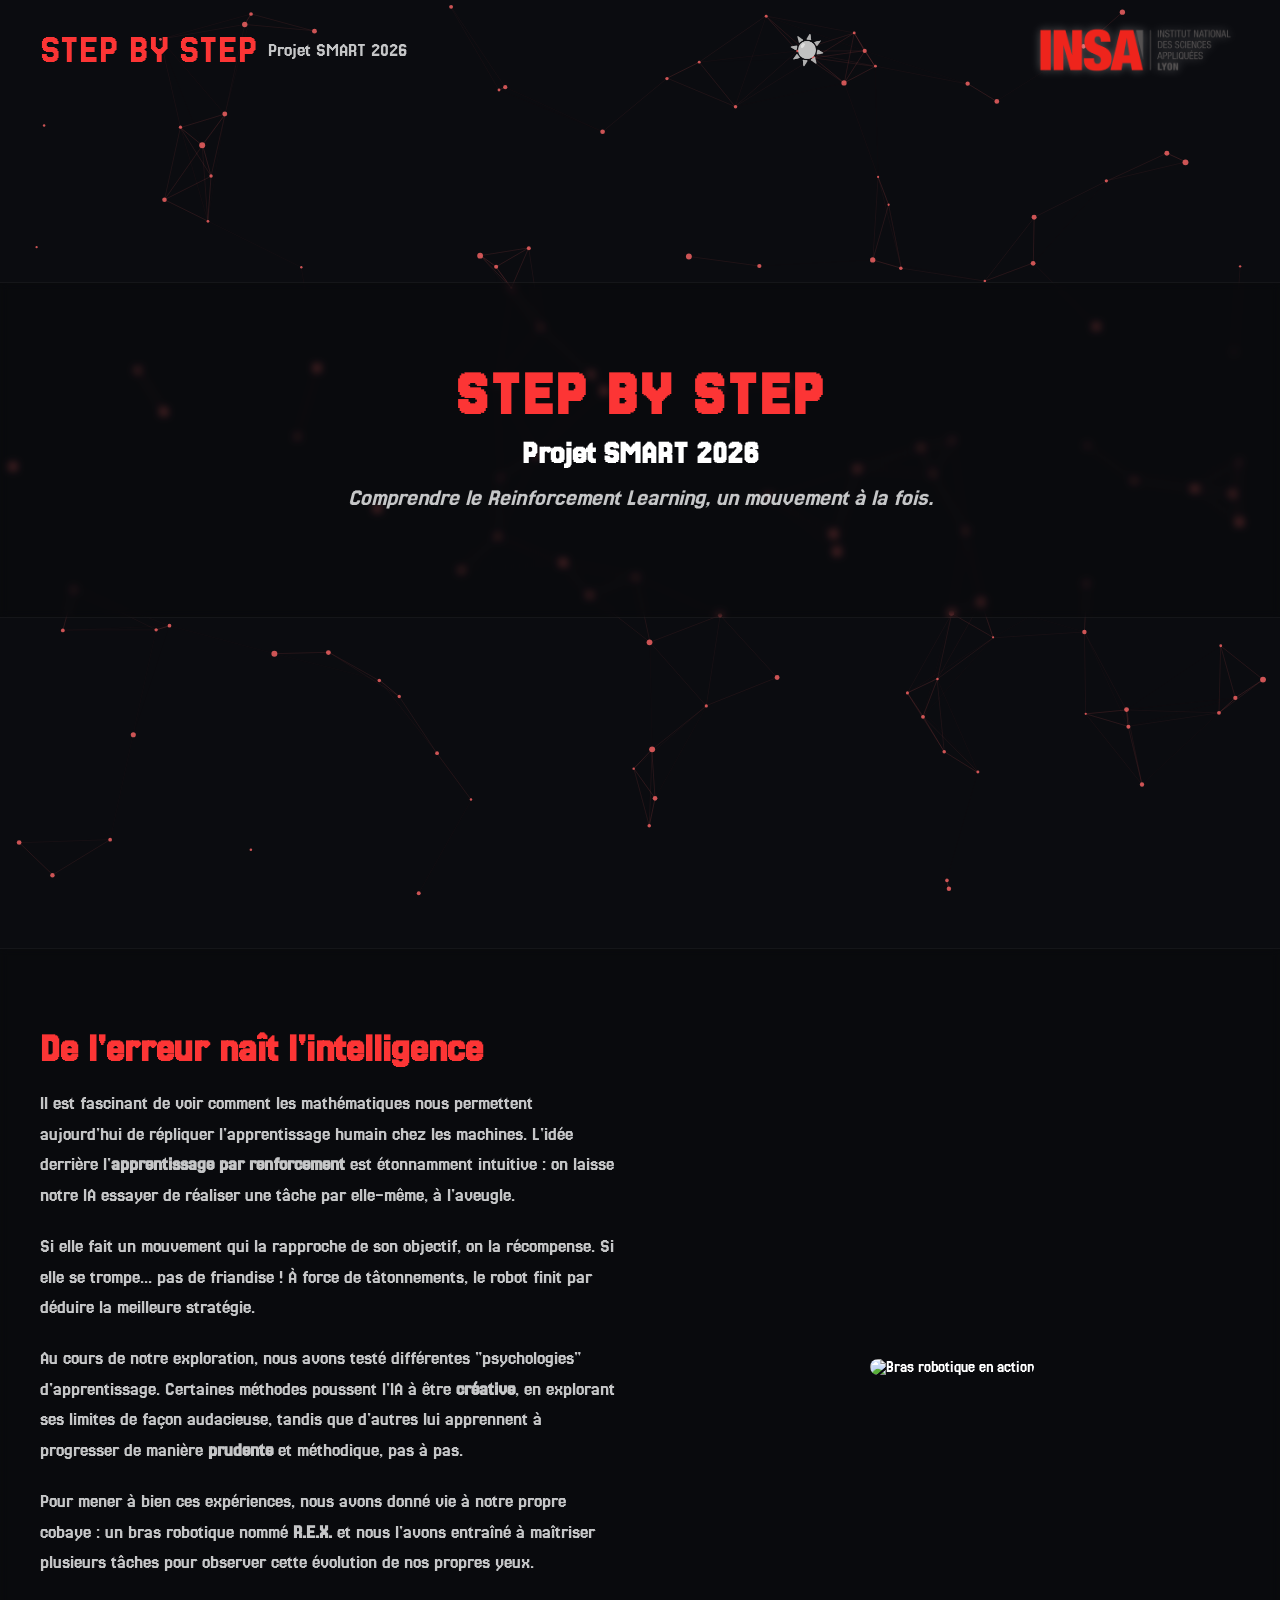
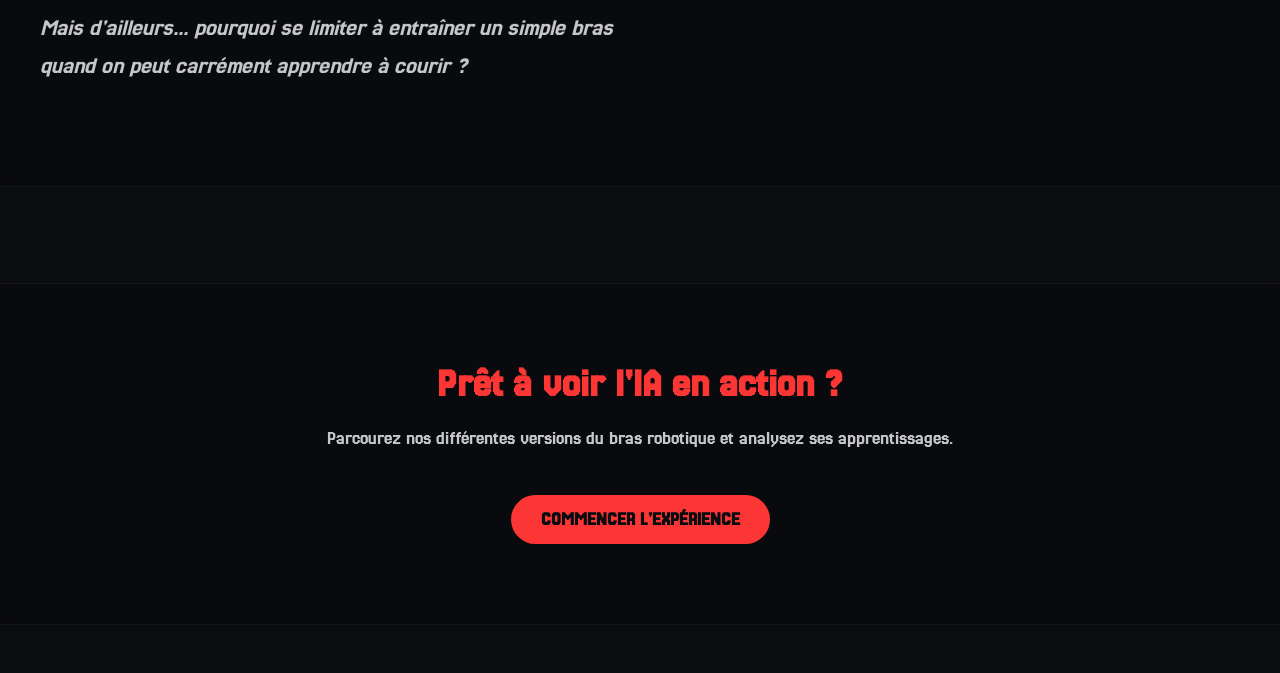
==== web/index.html @ ad3a9e9e "web" ====
<!DOCTYPE html>
<html lang="fr">
<head>
    <meta charset="UTF-8">
    <meta name="viewport" content="width=device-width, initial-scale=1.0">
    <title>StepByStep SMART</title>
    <link rel="stylesheet" href="style.css">
    <script>
        if (localStorage.getItem('theme') === 'light') {
            document.documentElement.classList.add('light-mode');
        }
    </script>
</head>
<body>
    <canvas id="canvas-bg"></canvas>

    <header id="main-nav" class="top-header">
        <div class="nav-title">STEP BY STEP<span class="project-title">Projet SMART 2026</span></div>
        <button id="theme-toggle" class="theme-btn" aria-label="Changer de thème">☀️</button>
        <img src="img/insa_lyon.png" alt="Logo de l'école" class="school-logo">
    </header>

    <div class="main-wrapper">

        <section id="hero" class="hero-section">
            <div class="band text-center">
                <div class="container">
                    <h1>STEP BY STEP</h1>
                    <h3>Projet SMART 2026</h3>
                    <p class="slogan">Comprendre le Reinforcement Learning, un mouvement à la fois.</p>
                </div>
            </div>
        </section>

        <!-- <section id="presentation" class="content-section">
            <div class="band">
                <div class="container flex-container">
                    <div class="text-content">
                        <h2>De l'erreur naît l'intelligence</h2>
                        <p>Découvrez comment l'algorithme PPO optimise chaque mouvement. Dans ce projet, nous avons entraîné un bras robotique à accomplir des tâches complexes en utilisant le Reinforcement Learning (apprentissage par renforcement).</p>
                        <p>Au lieu de programmer chaque articulation, nous récompensons l'IA lorsqu'elle se rapproche de son objectif, et la pénalisons lorsqu'elle échoue. Observez son évolution, de ses premiers mouvements erratiques jusqu'à la maîtrise parfaite.</p>
                    </div>
                    <div class="image-content">
                        <img src="img/robot_arm.png" alt="Bras robotique en action">
                    </div>
                </div>
            </div>
        </section> -->

        <section id="presentation" class="content-section">
            <div class="band">
                <div class="container flex-container">
                    
                    <div class="text-content">
                        <h2>De l'erreur naît l'intelligence</h2>
                        
                        <p>Il est fascinant de voir comment les mathématiques nous permettent aujourd'hui de répliquer l'apprentissage humain chez les machines. L'idée derrière l'<strong>apprentissage par renforcement</strong> est étonnamment intuitive : on laisse notre IA essayer de réaliser une tâche par elle-même, à l'aveugle.</p>
                        
                        <p>Si elle fait un mouvement qui la rapproche de son objectif, on la récompense. Si elle se trompe... pas de friandise ! À force de tâtonnements, le robot finit par déduire la meilleure stratégie.</p>
                        
                        <p>Au cours de notre exploration, nous avons testé différentes "psychologies" d'apprentissage. Certaines méthodes poussent l'IA à être <strong>créative</strong>, en explorant ses limites de façon audacieuse, tandis que d'autres lui apprennent à progresser de manière <strong>prudente</strong> et méthodique, pas à pas.</p>
                        
                        <p>Pour mener à bien ces expériences, nous avons donné vie à notre propre cobaye : un bras robotique nommé <strong>R.E.X.</strong> et nous l'avons entraîné à maîtriser plusieurs tâches pour observer cette évolution de nos propres yeux.</p>
                        
                        <p class="slogan" style="margin-top: 30px;">
                            Mais d'ailleurs... pourquoi se limiter à entraîner un simple bras quand on peut carrément <em>apprendre à courir</em> ?
                        </p>
                    </div>

                    <div class="image-content">
                        <img src="img/robot_arm.png" alt="Bras robotique en action">
                    </div>

                </div>
            </div>
        </section>

        <section id="action" class="cta-section">
            <div class="band text-center">
                <div class="container">
                    <h2>Prêt à voir l'IA en action ?</h2>
                    <p>Parcourez nos différentes versions du bras robotique et analysez ses apprentissages.</p>
                    <a href="map.html" class="btn-start">COMMENCER L'EXPÉRIENCE</a>
                </div>
            </div>
        </section>
    </div>

    <script src="scripts.js"></script>
</body>
</html>
---- web/style.css ----
@import url('https://fonts.googleapis.com/css2?family=Jersey+25&display=swap');

* { margin: 0; padding: 0; box-sizing: border-box; }

html {
    scroll-behavior: smooth;
}

body {
    font-family: "Jersey 25", sans-serif;
    font-weight: 400;
    font-style: normal;
    overflow-x: hidden;
    background-color: #0b0c10;
    color: #ffffff;
}

.theme-btn {
    background: none;
    border: none;
    font-size: 1.8rem;
    cursor: pointer;
    margin-right: 20px;
    margin-left: auto; 
    transition: transform 0.3s ease;
    filter: grayscale(100%); 
}

.theme-btn:hover {
    transform: scale(1.1);
    filter: grayscale(0%);
}

html.light-mode body {
    background-color: #f4f4f9;
    color: #0b0c10;
}

html.light-mode h3, 
html.light-mode p, 
html.light-mode .slogan,
html.light-mode .project-title {
    color: #4a4a4a;
}

html.light-mode body .top-header.scrolled {
    background: rgba(255, 255, 255, 0.95);
    border-bottom: 1px solid rgba(0, 0, 0, 0.1);
}

html.light-mode body .band {
    background: rgba(255, 255, 255, 0.6);
    border-top: 1px solid rgba(0, 0, 0, 0.05);
    border-bottom: 1px solid rgba(0, 0, 0, 0.05);
}

html.light-mode body .level-info-panel {
    background: rgba(255, 255, 255, 0.9);
    box-shadow: 0 10px 30px rgba(0, 0, 0, 0.1);
}

html.light-mode body .map-node {
    background-color: #e0e0e0;
    border-color: #888;
}

html.light-mode body #map-paths line {
    stroke: rgba(0, 0, 0, 0.2) !important;
}

#canvas-bg {
    position: fixed;
    top: 0;
    left: 0;
    width: 100vw;
    height: 100vh;
    z-index: 0;
    pointer-events: none;
}

.main-wrapper { 
    position: relative; 
    z-index: 1; 
}

.top-header {
    position: fixed;
    top: 0;
    left: 0;
    width: 100vw;
    height: 100px;
    display: flex;
    align-items: center;
    padding: 0 40px;
    z-index: 100;
    transition: all 0.4s ease;
}

.nav-title {
    font-size: 2.5rem;
    color: #fc3535;
    opacity: 0;
    transform: translateX(-20px); 
    transition: all 0.4s ease;
    margin-right: auto; 
    display: flex;
}

.nav-link {
    color: inherit;
    text-decoration: none;
    transition: color 0.3s ease;
}

.project-title {
    font-size: 1.2rem;
    color: #c5c6c7;
    margin: auto 10px;
}


.school-logo {
    height: 60px;
    width: auto;
    filter: drop-shadow(0 0 5px rgba(255,255,255,0.3));
    transition: all 0.4s ease;
    margin-left: auto; 
}


.top-header.scrolled {
    height: 70px; 
    background: rgba(11, 12, 16, 0.95); 
    backdrop-filter: blur(10px);
    -webkit-backdrop-filter: blur(10px);
    border-bottom: 1px solid rgba(255, 255, 255, 0.1);
}

.top-header.scrolled .nav-title {
    opacity: 1; 
    transform: translateX(0); 
}

.top-header.scrolled .school-logo {
    height: 45px; 
}


@media (max-width: 768px) {
    .top-header { padding: 0 20px; }
    .school-logo { height: 45px; }
    .top-header.scrolled .school-logo { height: 35px; }
    .nav-title { font-size: 1.8rem; }
}

.school-logo {
    height: 60px;
    width: auto;
    filter: drop-shadow(0 0 5px rgba(255,255,255,0.3));
}

section {
    display: flex;
    justify-content: center;
    align-items: center;
    width: 100%;
    padding: 3rem 0;
}

#hero {
    min-height: 100vh;
    padding: 0;
}

.band {
    width: 100%;
    background: rgba(0, 0, 0, 0.15); 
    backdrop-filter: blur(4px); 
    -webkit-backdrop-filter: blur(4px);
    padding: 5rem 2rem; 
    border-top: 1px solid rgba(255, 255, 255, 0.05); 
    border-bottom: 1px solid rgba(255, 255, 255, 0.05);
}

.container {
    max-width: 1200px;
    margin: 0 auto; 
    width: 100%;
}

.text-center { text-align: center; }

.flex-container {
    display: flex;
    gap: 3rem;
    align-items: center;
}

.text-content { flex: 1; }
.image-content { flex: 1; text-align: center; }
.image-content img { max-width: 100%; border-radius: 10px; }

h1 { font-size: 4rem; letter-spacing: 2px; margin-bottom: 10px; color: #fc3535; }
h2 { font-size: 2.5rem; margin-bottom: 20px; color: #fc3535; }
h3 { font-size: 2rem; margin: 10px 0px; color: #fff; }
p { font-size: 1.2rem; line-height: 1.6; margin-bottom: 20px; color: #c5c6c7; }
.slogan { font-size: 1.5rem; font-style: italic; color: #c5c6c7; }

.scroll-arrow { 
    font-size: 3rem; 
    color: #fc3535; 
    text-decoration: none; 
    display: inline-block; 
    margin-top: 30px;
    transition: transform 0.3s ease;
}
.scroll-arrow:hover { transform: translateY(10px); }

.btn-start {
    display: inline-block;
    padding: 15px 30px;
    font-size: 1.2rem;
    font-weight: bold;
    color: #0b0c10;
    background-color: #fc3535;
    border: none;
    border-radius: 50px;
    cursor: pointer;
    text-decoration: none;
    transition: background-color 0.3s ease, transform 0.2s ease;
    margin-top: 20px;
}
.btn-start:hover {
    background-color: #c32d2d;
    transform: scale(1.05);
}

@media (max-width: 768px) {
    .flex-container { flex-direction: column; }
    h1 { font-size: 2.5rem; }
    .school-logo { height: 40px; }
    .band { padding: 3rem 1.5rem; }
}



.map-wrapper {
    position: relative;
    width: 100vw;
    height: 100vh;
    overflow: hidden; 
    z-index: 1;
}


.map-container {
    position: absolute;
    top: 0;
    left: 0;
    width: 100%;
    height: 100%;
}


#map-layer {
    position: absolute;
    top: 0;
    left: 0;
    width: 100%;
    height: 100%;
    
    transition: transform 1.2s cubic-bezier(0.34, 1.56, 0.64, 1);
}


.map-centered {
    transform: translateX(-25vw);
}


#map-paths {
    position: absolute;
    top: 0;
    left: 0;
    width: 100%;
    height: 100%;
    z-index: 1;
    pointer-events: none;
}


.level-info-panel {
    position: absolute;
    bottom: 40px;
    right: 40px;
    width: 90%;
    max-width: 450px;
    background: rgba(11, 12, 16, 0.85); 
    border: 2px solid #fc3535; 
    padding: 2rem;
    border-radius: 15px;
    text-align: center;
    backdrop-filter: blur(5px);
    z-index: 10;
    transition: transform 0.3s ease, opacity 0.3s ease;
    box-shadow: 0 10px 30px rgba(0, 0, 0, 0.5);
}


#map-paths {
    position: absolute;
    top: 0;
    left: 0;
    z-index: 1;
    pointer-events: none; 
}


.map-node {
    position: absolute;
    width: 35px;
    height: 35px;
    background-color: #0b0c10;
    border: 4px solid #c5c6c7;
    border-radius: 50%;
    transform: translate(-50%, -50%);
    cursor: pointer;
    z-index: 2;
    transition: all 0.3s ease;
}

.map-node:hover {
    transform: translate(-50%, -50%) scale(1.2);
    border-color: #ffffff;
}

.map-node.active {
    border-color: #fc3535;
    box-shadow: 0 0 15px rgba(252, 53, 53, 0.8);
    background-color: #fc3535;
}


.avatar {
    position: absolute;
    width: 60px;
    height: 60px;
    background-color: #ffffff;
    border: 3px solid #fc3535;
    border-radius: 50%;
    transform: translate(-50%, -100%); 
    z-index: 3;
    transition: top 0.8s cubic-bezier(0.34, 1.56, 0.64, 1), left 0.8s cubic-bezier(0.34, 1.56, 0.64, 1);
    display: flex;
    justify-content: center;
    align-items: center;
    font-size: 2.2rem;
    box-shadow: 0 5px 15px rgba(0,0,0,0.5);
}


.fade-out {
    opacity: 0;
    pointer-events: none;
    transition: opacity 0.8s ease;
}


@media (max-width: 768px) {
    .level-info-panel {
        bottom: 20px;
        right: 50%;
        transform: translateX(50%);
    }
}


/* --- Blocage du Scroll Global --- */
body.no-scroll {
    overflow: hidden;
}

/* --- Layout Principal Full Screen --- */
.dashboard-wrapper.full-page {
    height: 100vh;
    width: 100vw;
    padding-top: 90px; /* Laisse l'espace pour la navbar (top-header.scrolled fait 70px) */
    padding-bottom: 20px;
    display: flex;
    justify-content: center;
    box-sizing: border-box;
}

.dashboard-container.yt-layout {
    display: grid;
    grid-template-columns: 3fr 1fr; /* 75% pour la vidéo, 25% pour les paramètres */
    gap: 30px;
    width: 98%;
    max-width: 1600px;
    height: 100%;
    background: rgba(11, 12, 16, 0.85);
    border: 2px solid #fc3535;
    border-radius: 15px;
    padding: 20px;
    backdrop-filter: blur(8px);
    -webkit-backdrop-filter: blur(8px);
    box-shadow: 0 15px 35px rgba(0,0,0,0.5);
    box-sizing: border-box;
}

/* =========================================
   COLONNE GAUCHE (Vidéo & Contrôles)
========================================= */
.dashboard-left {
    display: flex;
    flex-direction: column;
    height: 100%;
}

.back-link { 
    display: inline-block; 
    margin-bottom: 10px; 
    color: #c5c6c7; 
    text-decoration: none; 
    font-size: 1.2rem;
    transition: color 0.3s, transform 0.2s; 
}

.back-link:hover { 
    color: #fc3535; 
    transform: translateX(-5px); 
}

/* Zone de la vidéo */
.video-container {
    flex-grow: 1; /* Prend toute la place verticale restante */
    display: flex;
    flex-direction: column;
    background: #000;
    border-radius: 10px;
    overflow: hidden;
    border: 1px solid rgba(255,255,255,0.2);
}

#ai-video {
    width: 100%;
    flex-grow: 1;
    height: 0; /* Astuce flexbox : permet de s'adapter sans faire déborder le conteneur */
    object-fit: contain; /* Garde le ratio 16:9 sans couper l'image */
}

/* Barre de contrôles sous la vidéo */
.video-controls {
    background: #1a1a1a;
    padding: 15px 20px;
    display: flex;
    justify-content: space-between; /* Espace le Play/Pause et l'Entraînement */
    align-items: center;
    border-top: 1px solid #333;
}

.control-btn {
    background: #fc3535;
    color: #0b0c10;
    border: none;
    padding: 10px 20px;
    font-size: 1.2rem;
    font-family: inherit;
    border-radius: 5px;
    cursor: pointer;
    font-weight: bold;
    transition: transform 0.2s;
}

.control-btn:hover { 
    transform: scale(1.05); 
}

/* Groupe d'entraînement (à droite sous la vidéo) */
.training-group {
    display: flex;
    align-items: center;
    gap: 15px;
}

.small-train-btn {
    margin-top: 0;
    padding: 10px 20px;
    font-size: 1.1rem;
    border-radius: 5px;
}

.small-train-btn:disabled {
    background: #555;
    cursor: not-allowed;
    transform: none;
    color: #aaa;
}

.status-msg { 
    font-size: 1.1rem; 
    font-style: italic; 
    color: #aaa; 
}

/* =========================================
   COLONNE DROITE (Paramètres)
========================================= */
.dashboard-right {
    display: flex;
    flex-direction: column;
    overflow-y: auto; /* Ajoute un scroll interne si l'écran est petit */
    padding-right: 10px; /* Évite que la scrollbar ne colle au bord */
}

/* Customisation de la barre de défilement (Scrollbar) pour le menu droit */
.dashboard-right::-webkit-scrollbar { width: 8px; }
.dashboard-right::-webkit-scrollbar-track { background: rgba(255,255,255,0.05); border-radius: 4px; }
.dashboard-right::-webkit-scrollbar-thumb { background: rgba(252,53,53,0.5); border-radius: 4px; }
.dashboard-right::-webkit-scrollbar-thumb:hover { background: #fc3535; }

.settings-header h2 { font-size: 2rem; margin-bottom: 5px; }
.level-description { font-size: 1.1rem; margin-bottom: 20px; color: #c5c6c7; }

.settings-panel {
    background: rgba(255,255,255,0.05);
    padding: 20px;
    border-radius: 10px;
    flex-grow: 1;
}

.setting-group { margin-bottom: 25px; }
.setting-group:last-child { margin-bottom: 0; }
.setting-group > label { 
    display: flex; 
    align-items: center; 
    margin-bottom: 10px; 
    font-size: 1.3rem; 
    color: #fc3535;
}

.val-badge {
    color: #fff;
    background: rgba(255,255,255,0.2);
    padding: 2px 8px;
    border-radius: 5px;
    font-size: 1.1rem;
    margin-left: 10px;
}

/* --- Info-bulles (Tooltips) --- */
.info-tooltip {
    position: relative;
    display: inline-block;
    cursor: help;
    margin-left: 8px;
    font-size: 1.1rem;
}

.info-tooltip .tooltip-text {
    visibility: hidden;
    width: 220px;
    background-color: rgba(11, 12, 16, 0.95);
    color: #fff;
    text-align: center;
    border-radius: 8px;
    padding: 10px;
    position: absolute;
    z-index: 10;
    bottom: 150%;
    left: 50%;
    transform: translateX(-50%);
    opacity: 0;
    transition: opacity 0.3s;
    font-size: 1rem;
    font-weight: normal;
    font-family: sans-serif; /* Plus lisible pour les descriptions */
    border: 1px solid #fc3535;
    box-shadow: 0 5px 15px rgba(0,0,0,0.5);
    pointer-events: none;
}

.info-tooltip .tooltip-text::after {
    content: "";
    position: absolute;
    top: 100%;
    left: 50%;
    margin-left: -5px;
    border-width: 5px;
    border-style: solid;
    border-color: #fc3535 transparent transparent transparent;
}

.info-tooltip:hover .tooltip-text {
    visibility: visible;
    opacity: 1;
}

/* --- Toggle PPO / SAC --- */
.toggle-container {
    display: flex;
    background: rgba(0,0,0,0.5);
    border-radius: 8px;
    overflow: hidden;
    border: 1px solid rgba(255,255,255,0.2);
}

.toggle-container input[type="radio"] { display: none; }

.toggle-label {
    flex: 1;
    text-align: center;
    padding: 10px;
    cursor: pointer;
    font-size: 1.2rem;
    transition: background 0.3s, color 0.3s;
}

.toggle-container input[type="radio"]:checked + .toggle-label {
    background: #fc3535;
    color: #0b0c10;
    font-weight: bold;
}

/* --- Sliders --- */
.dashboard-slider {
    width: 100%;
    cursor: pointer;
    accent-color: #fc3535;
}

.slider-labels {
    display: flex;
    justify-content: space-between;
    font-size: 1rem;
    color: #aaa;
    margin-top: 5px;
}

/* =========================================
   RESPONSIVE DESIGN (Tablettes & Mobiles)
========================================= */
@media (max-width: 1024px) {
    /* Sur petit écran, on repasse sur une seule colonne */
    .dashboard-container.yt-layout {
        grid-template-columns: 1fr;
        overflow-y: auto; /* On permet de scroller tout le dashboard */
    }
    
    .dashboard-wrapper.full-page {
        height: auto;
        min-height: 100vh;
    }
    
    body.no-scroll { overflow: auto; } /* On réactive le scroll global sur mobile */
    
    .video-container { min-height: 40vh; }
    
    .video-controls { flex-direction: column; gap: 15px; }
    .training-group { flex-direction: column; width: 100%; }
    .small-train-btn { width: 100%; }
}

/* =========================================
   ADAPTATIONS POUR LE MODE CLAIR
========================================= */
html.light-mode .dashboard-container.yt-layout {
    background: rgba(255, 255, 255, 0.9);
    border-color: #fc3535;
    box-shadow: 0 10px 30px rgba(0,0,0,0.1);
}

html.light-mode .settings-panel { 
    background: rgba(0,0,0,0.05); 
}

html.light-mode .video-controls { 
    background: #eee; 
    border-top: 1px solid #ccc; 
}

html.light-mode .toggle-container { 
    background: rgba(255,255,255,0.5); 
    border-color: #ccc; 
}

html.light-mode .val-badge { 
    background: rgba(0,0,0,0.1); 
    color: #000; 
}

html.light-mode .info-tooltip .tooltip-text {
    background-color: rgba(255, 255, 255, 0.95);
    color: #0b0c10;
    box-shadow: 0 5px 15px rgba(0,0,0,0.2);
}
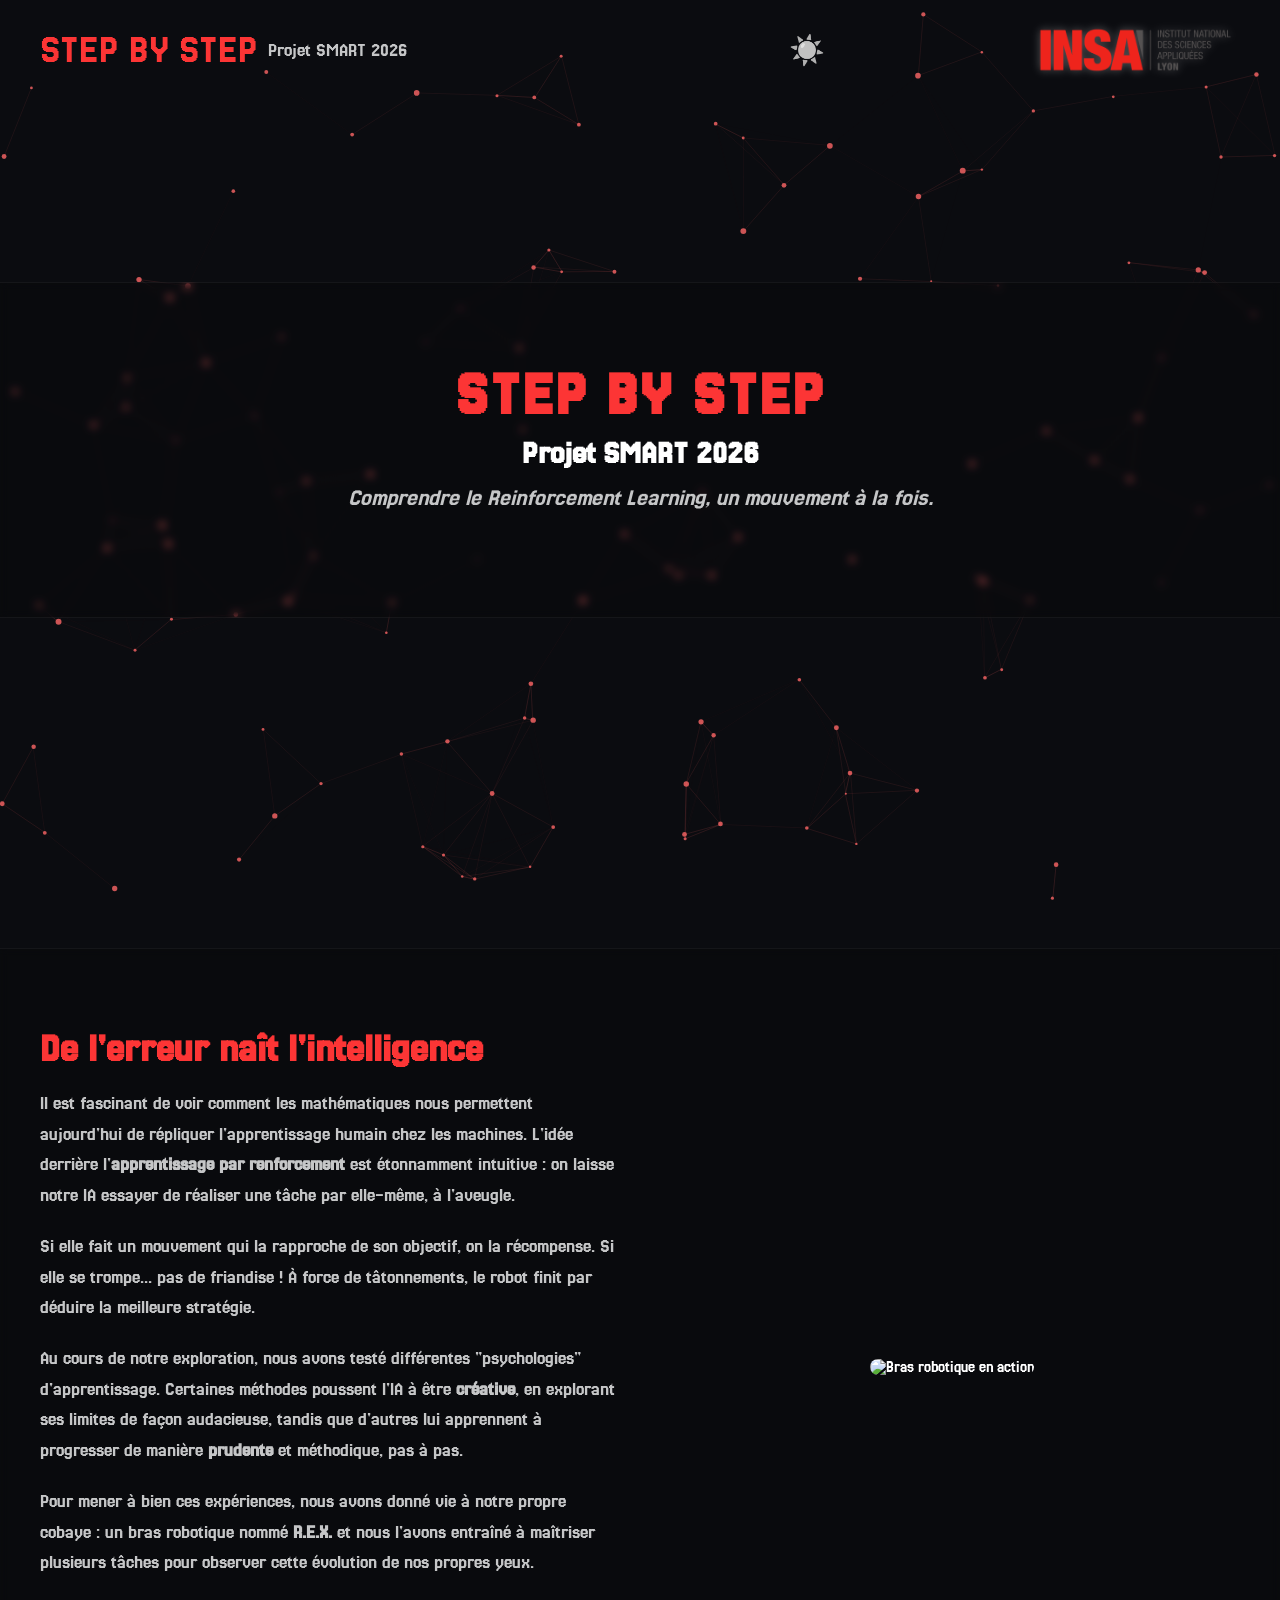
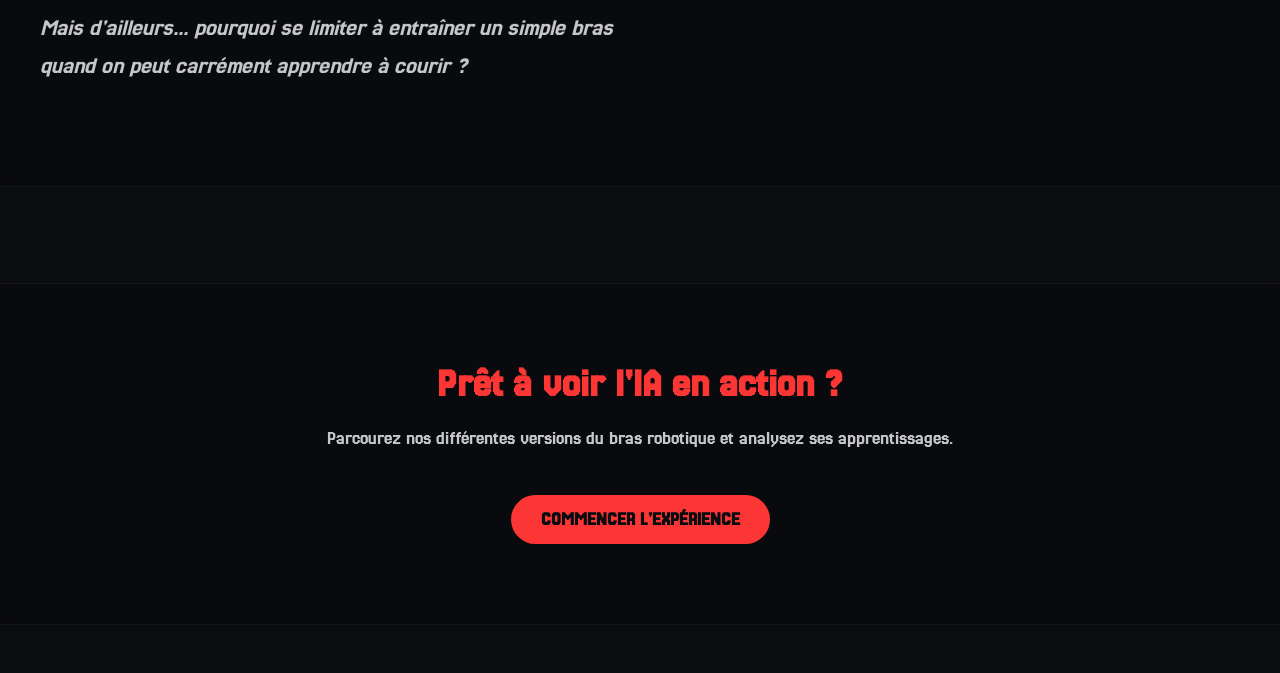
==== commit 46450ffb: "ajout testPPO walker" ====
--- a/web/index.html
+++ b/web/index.html
@@ -31,21 +31,6 @@
                 </div>
             </div>
         </section>
-
-        <!-- <section id="presentation" class="content-section">
-            <div class="band">
-                <div class="container flex-container">
-                    <div class="text-content">
-                        <h2>De l'erreur naît l'intelligence</h2>
-                        <p>Découvrez comment l'algorithme PPO optimise chaque mouvement. Dans ce projet, nous avons entraîné un bras robotique à accomplir des tâches complexes en utilisant le Reinforcement Learning (apprentissage par renforcement).</p>
-                        <p>Au lieu de programmer chaque articulation, nous récompensons l'IA lorsqu'elle se rapproche de son objectif, et la pénalisons lorsqu'elle échoue. Observez son évolution, de ses premiers mouvements erratiques jusqu'à la maîtrise parfaite.</p>
-                    </div>
-                    <div class="image-content">
-                        <img src="img/robot_arm.png" alt="Bras robotique en action">
-                    </div>
-                </div>
-            </div>
-        </section> -->
 
         <section id="presentation" class="content-section">
             <div class="band">
--- a/web/style.css
+++ b/web/style.css
@@ -274,7 +274,7 @@
 
 
 .map-centered {
-    transform: translateX(-25vw);
+    transform: translateX(-32vw);
 }
 
 
@@ -655,7 +655,7 @@
     body.no-scroll { overflow: auto; } /* On réactive le scroll global sur mobile */
     
     .video-container { min-height: 40vh; }
-    
+
     .video-controls { flex-direction: column; gap: 15px; }
     .training-group { flex-direction: column; width: 100%; }
     .small-train-btn { width: 100%; }
@@ -693,4 +693,37 @@
     background-color: rgba(255, 255, 255, 0.95);
     color: #0b0c10;
     box-shadow: 0 5px 15px rgba(0,0,0,0.2);
-}+}
+
+.loader {
+  width: 48px;
+  height: 48px;
+  border: 3px solid #FFF;
+  border-radius: 50%;
+  display: inline-block;
+  position: relative;
+  box-sizing: border-box;
+  animation: rotation 1s linear infinite;
+} 
+.loader::after {
+  content: '';  
+  box-sizing: border-box;
+  position: absolute;
+  left: 50%;
+  top: 50%;
+  transform: translate(-50%, -50%);
+  width: 56px;
+  height: 56px;
+  border-radius: 50%;
+  border: 3px solid transparent;
+  border-bottom-color: #FF3D00;
+}
+
+@keyframes rotation {
+  0% {
+    transform: rotate(0deg);
+  }
+  100% {
+    transform: rotate(360deg);
+  }
+} 
